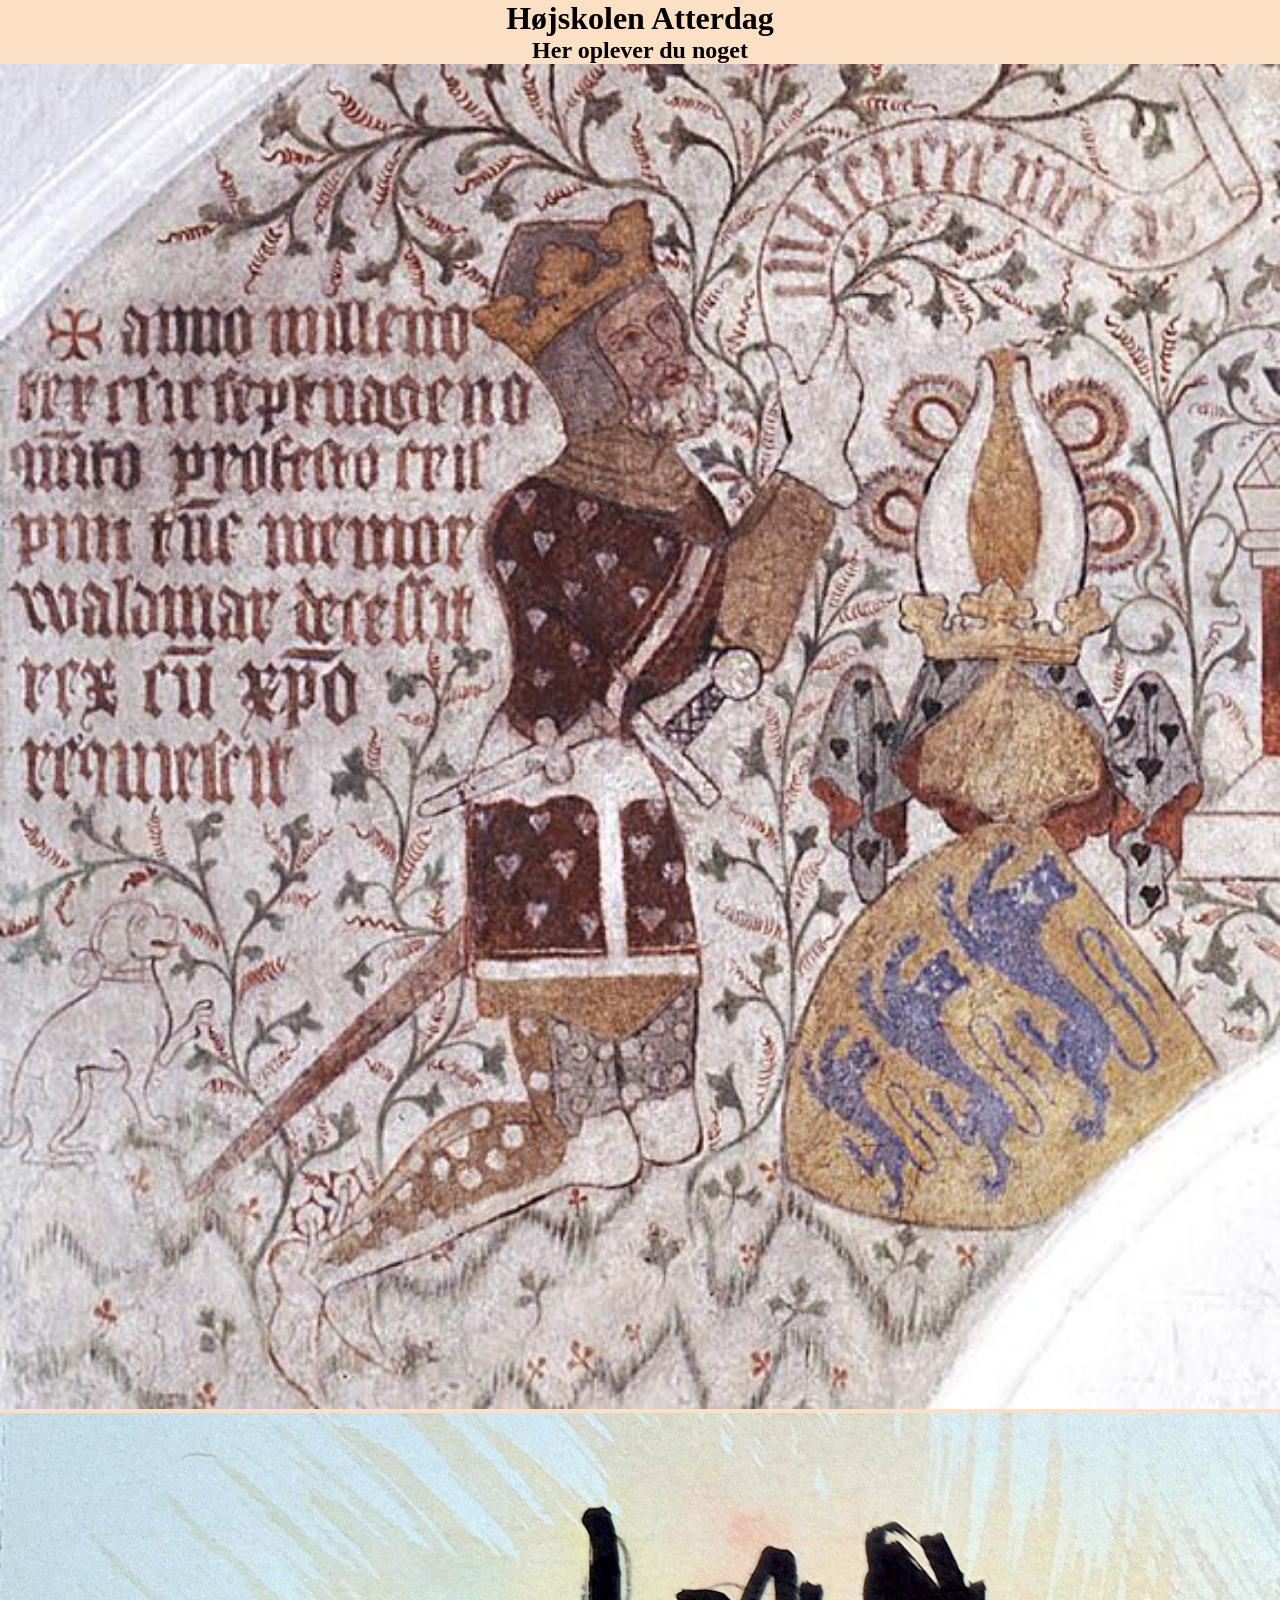
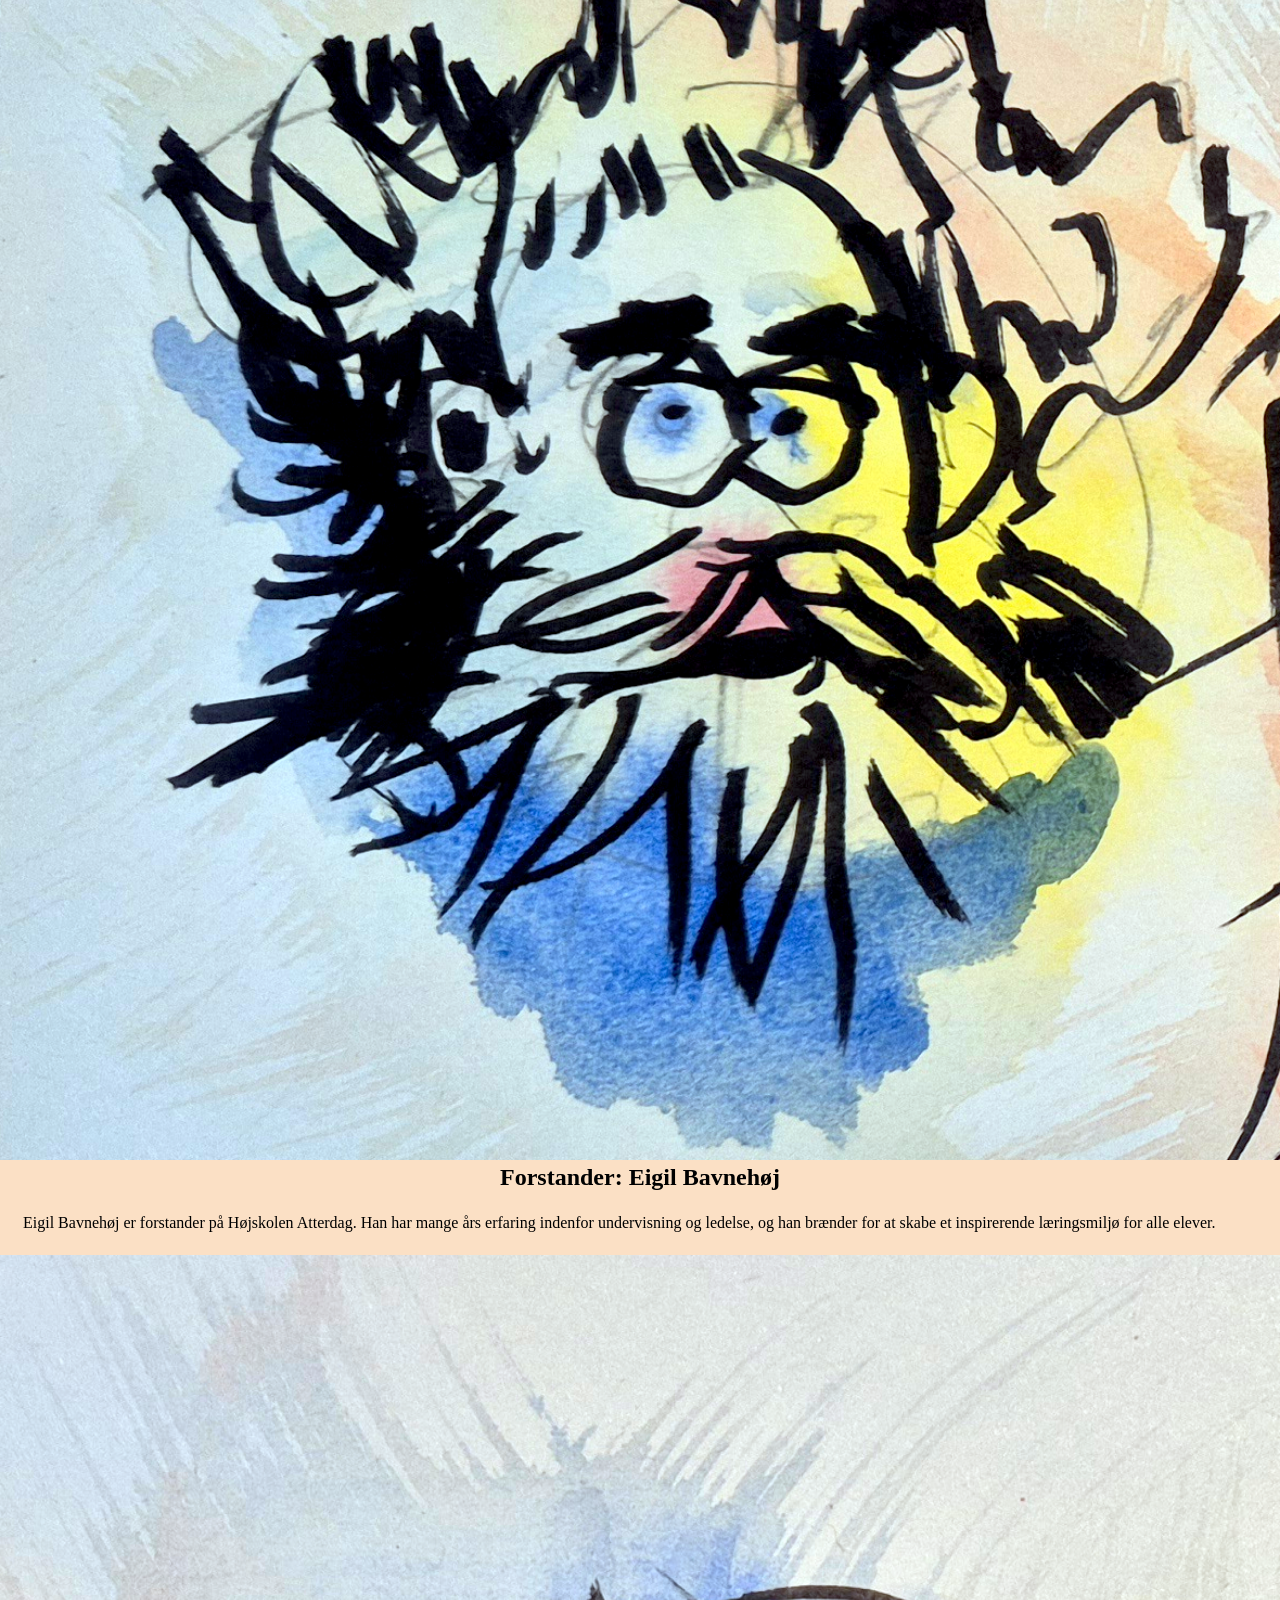
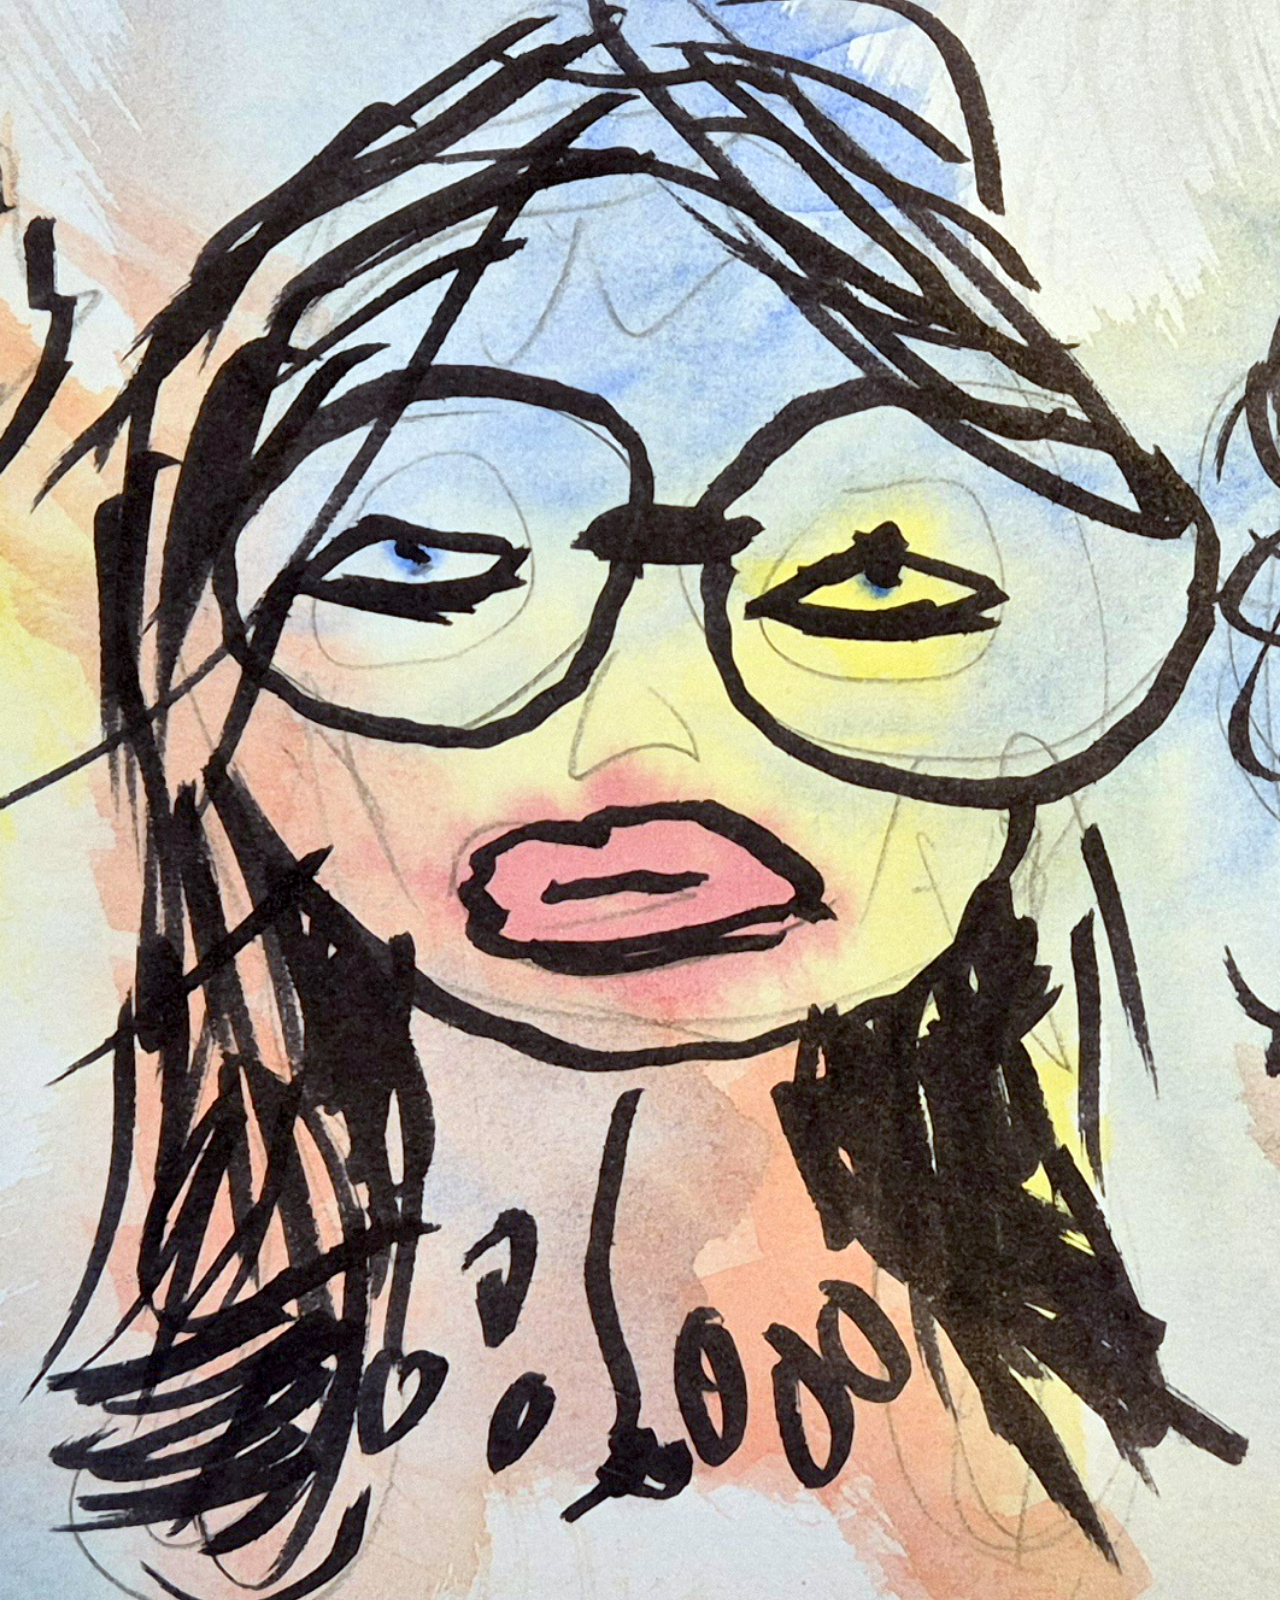
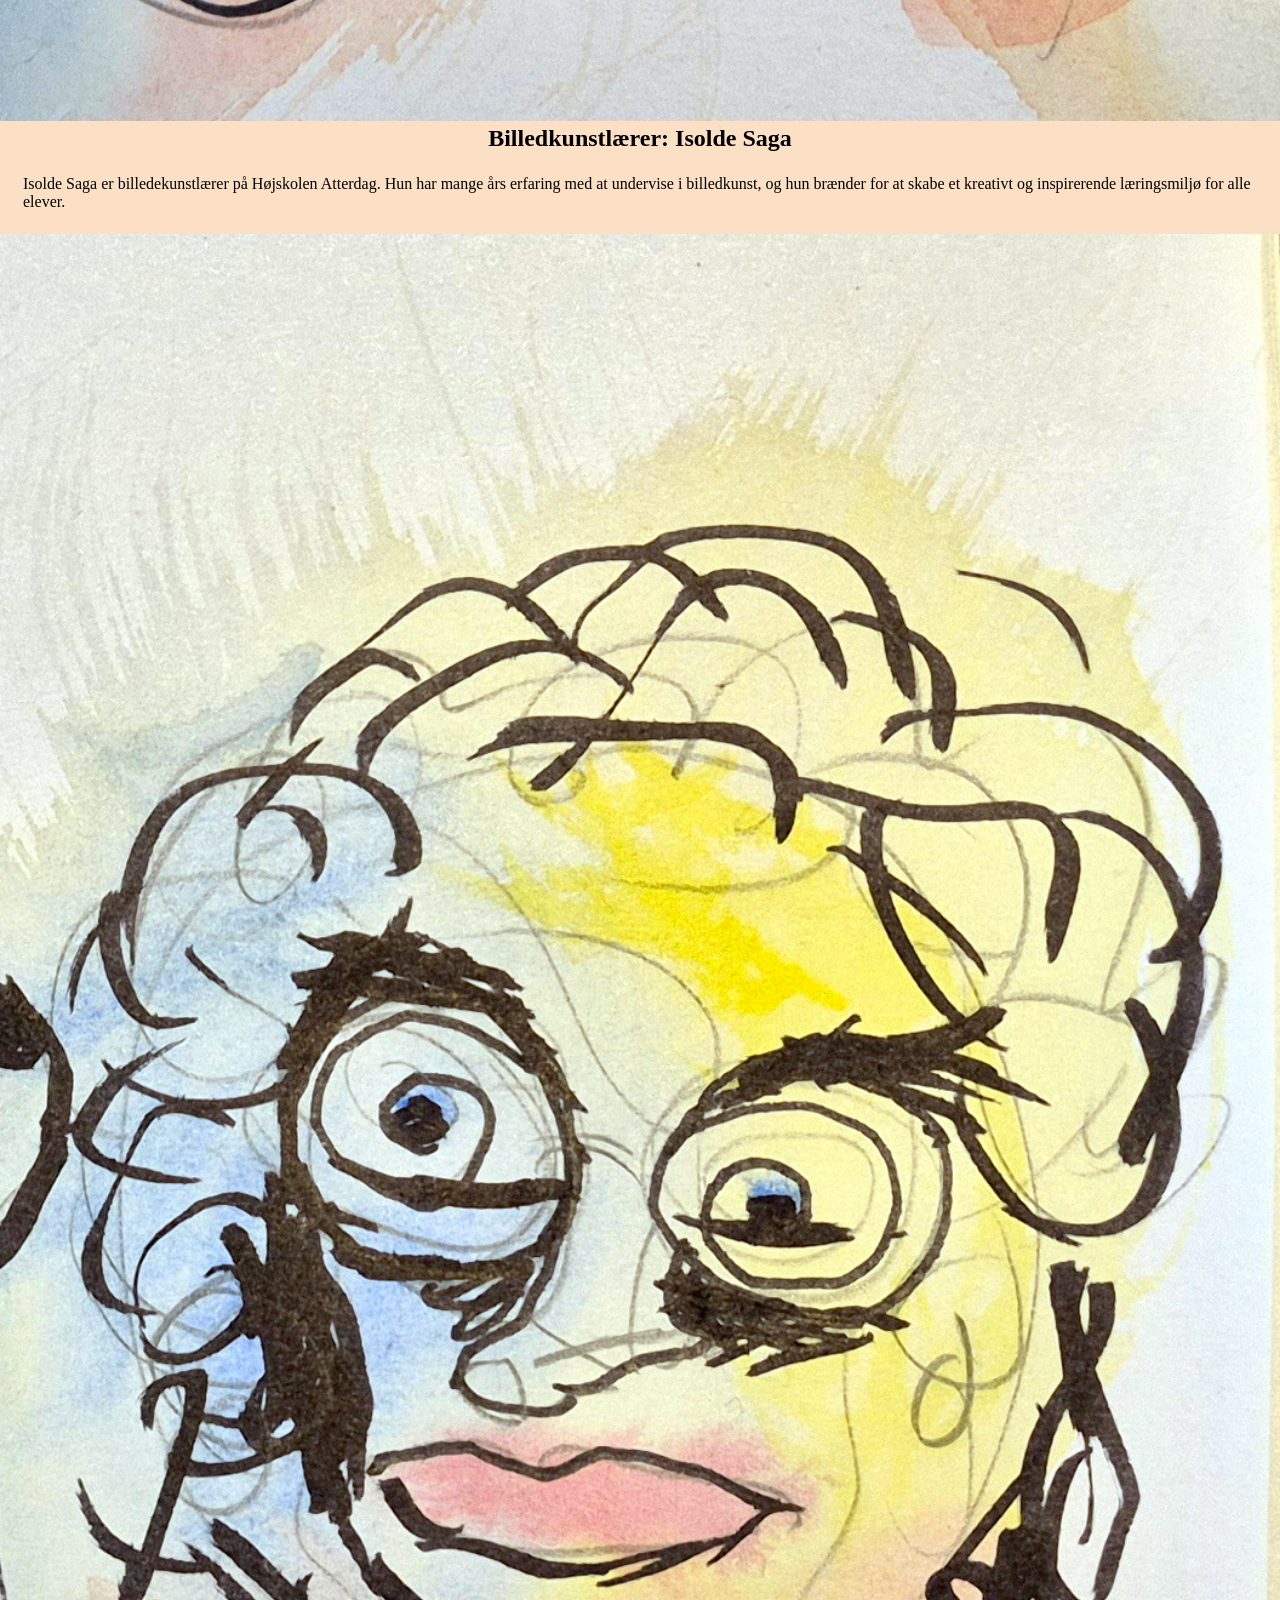
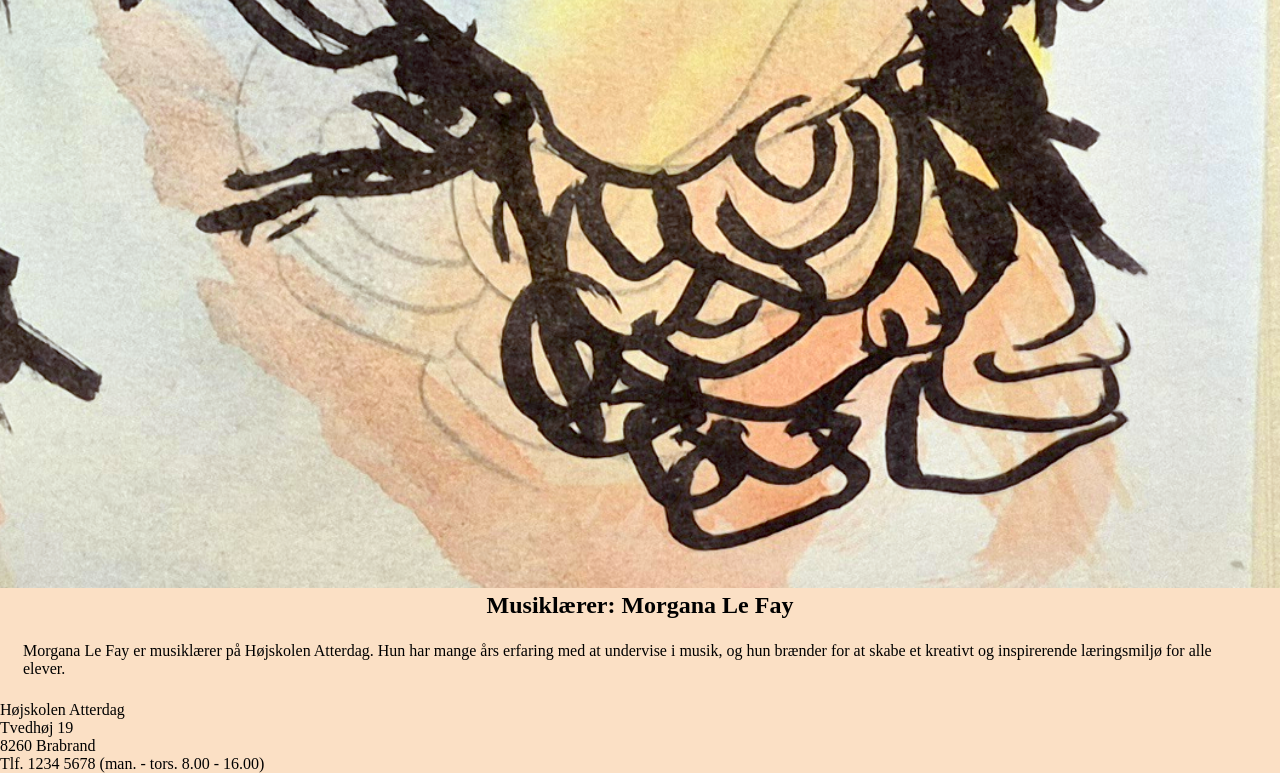
==== mdu-E26E-main/Hoejskole/index.html @ d9447cf7 "Initial commit" ====
<!DOCTYPE html>
<html lang="da">
<head>
  <meta charset="UTF-8">
  <meta name="viewport" content="width=device-width, initial-scale=1.0">
  <meta http-equiv="X-UA-Compatible" content="ie=edge">
  <title>Højskolen Atterdag</title>

  <!-- link til stylesheet -->
  <link rel="stylesheet" href="css/css.css">
</head>
<body>
  <!-- sidens indhold kommer her-->

<!-- Vi begynder med headeren -->
 <Header>
   <h1>Højskolen Atterdag</h1>
   <h2>Her oplever du noget</h2>
   <!--Sådan sætter man et billede ind-->
   <img src="images/Waldemar_IV_Otherday_of_Denmark_c_1375 (1).jpg" alt="Billede af Valdemar Atterdag">
 </Header>



  <main>
    <!--Her kommer det vigtigste indhold -->

    <!-- Forstander EB -->
    <article>
      <img src="images/forstander-EigilBavnehoej.png" alt="Forstander Eigil Bavnehøj" width="200" height="250">
      <h2>Forstander: Eigil Bavnehøj</h2>
      <p>
        Eigil Bavnehøj er forstander på Højskolen Atterdag. Han har mange års erfaring indenfor undervisning og ledelse, og han brænder for at skabe et inspirerende læringsmiljø for alle elever.
      </p>
    </article>

    <!-- Isolde -->
    <article>
      <img src="images/isoldeSaga.png" alt="Billedkunstlærer Isolde Saga" width="200" height="250">
      <h2>Billedkunstlærer: Isolde Saga</h2>
      <p>
        Isolde Saga er billedekunstlærer på Højskolen Atterdag. Hun har mange års erfaring med at undervise i billedkunst, og hun brænder for at skabe et kreativt og inspirerende læringsmiljø for alle elever.
      </p>
    </article>

    <!-- Morgana -->
    <article>
      <img src="images/MorganaLeFay.png" alt="Musiklærer Morgana Le Fay" width="200" height="250">
      <h2>Musiklærer: Morgana Le Fay</h2>
      <p>
        Morgana Le Fay er musiklærer på Højskolen Atterdag. Hun har mange års erfaring med at undervise i musik, og hun brænder for at skabe et kreativt og inspirerende læringsmiljø for alle elever.
      </p>
    </article>
  </main>

  <!--Her kommer footeren-->
  <fotter>
    <!--Semantiske tags hedder noget som både mennesker og maskiner forstår-->
    <!--Her ligger du parktiske informationer-->

    <!--Kontaktoplysninger-->
    <article id="kontaktoplysninger">
      Højskolen Atterdag <br>
      Tvedhøj 19 <br>
      8260 Brabrand <br>
      Tlf. 1234 5678 (man. - tors. 8.00 - 16.00)
    </article>
  </fotter>

  <!-- sådan tilføjer du et JavaScript -->
  <script src="js/js.js"></script>
</body>
</html>
---- mdu-E26E-main/Hoejskole/css/css.css ----
/**
 * file: css/css.css
 * purpose: styling
 **/

/* Remove whitespace on top of certain browsers */
* {
  margin: 0;
  padding: 0;
  box-sizing: border-box;
}

/* Shift + Option: 8/9 = {} */

body {
  Background-color: #fbe0c5;
}



img{
  width: 100%;
  height: auto;
}

h1, h2 {
  Text-align: center;
}

p{
  padding: 23px;
}



/* Use your variables on elements along these lines */
/*
:root {
  --contrast: lime;
  --backgr: #000;
}

--- You can use the variables like this ---

 main {
   color: var(--contrast);
   background-color: var(--backgr);
 }
*/
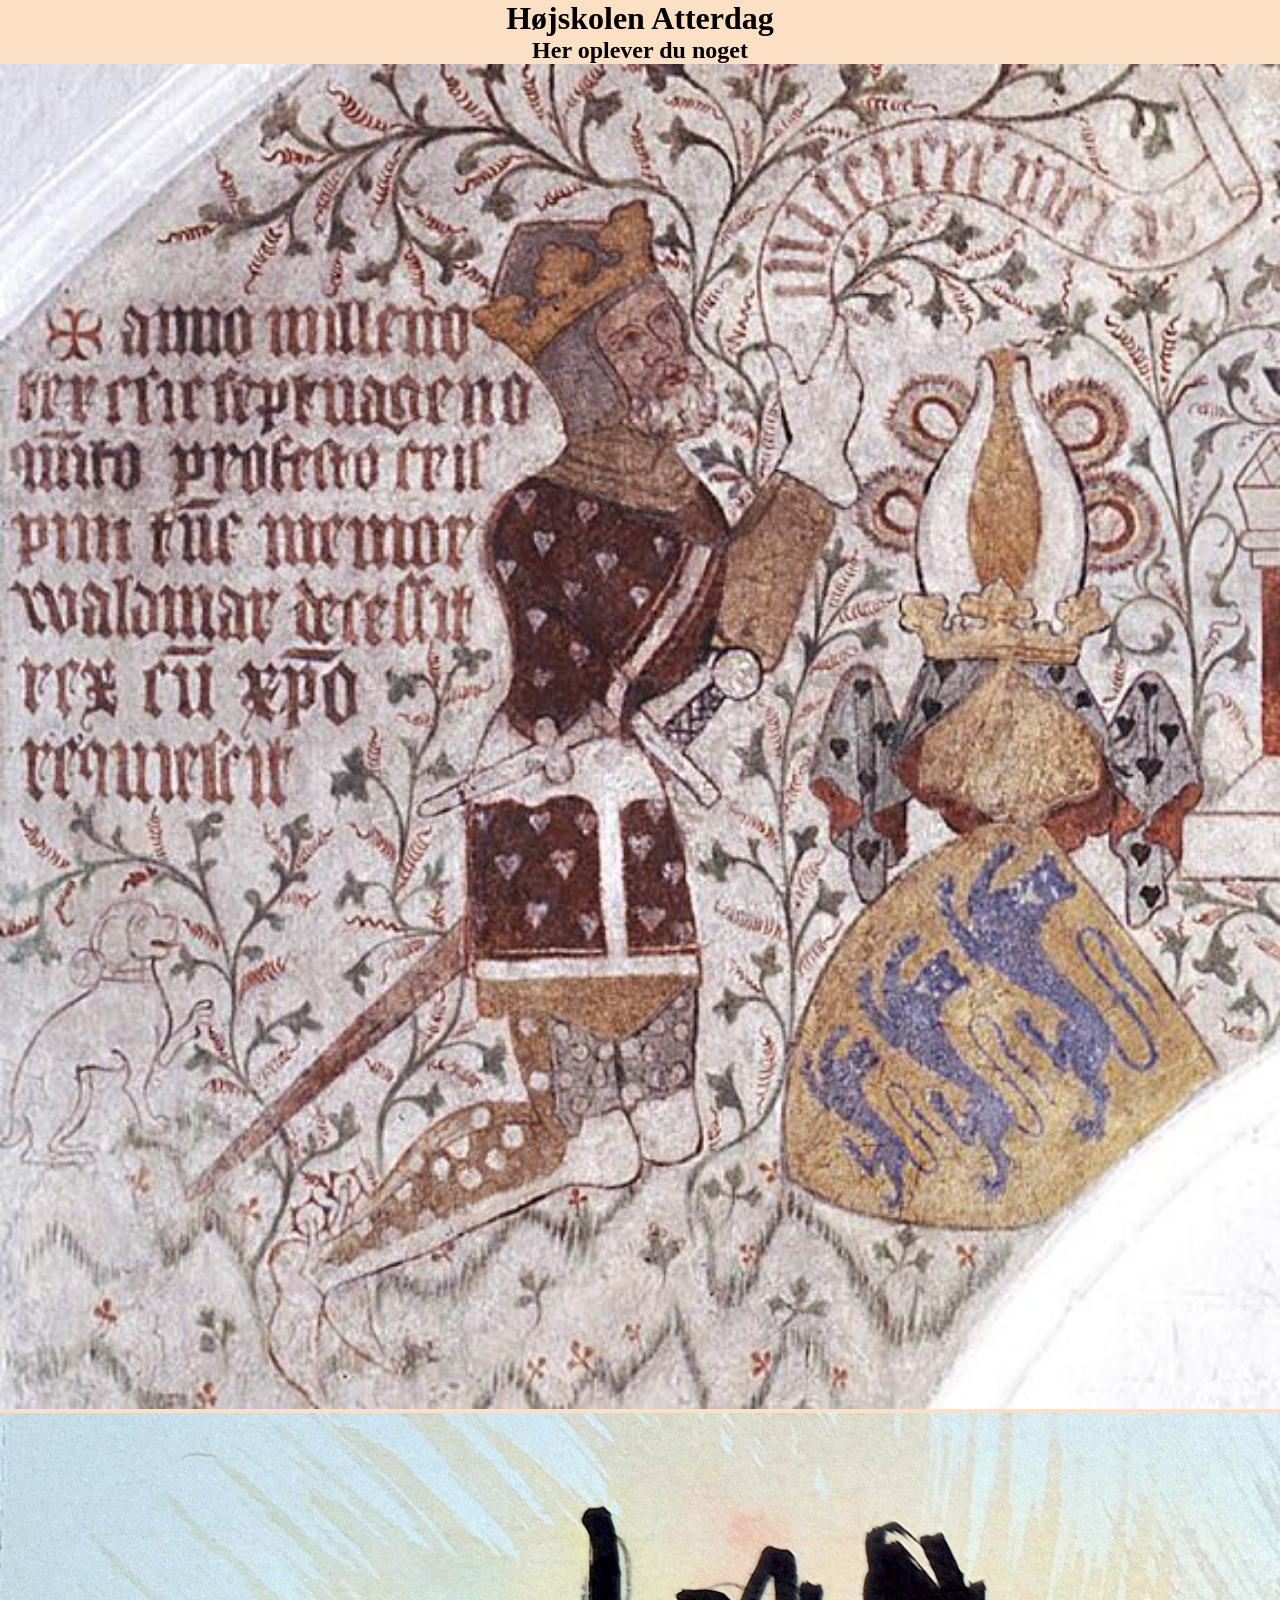
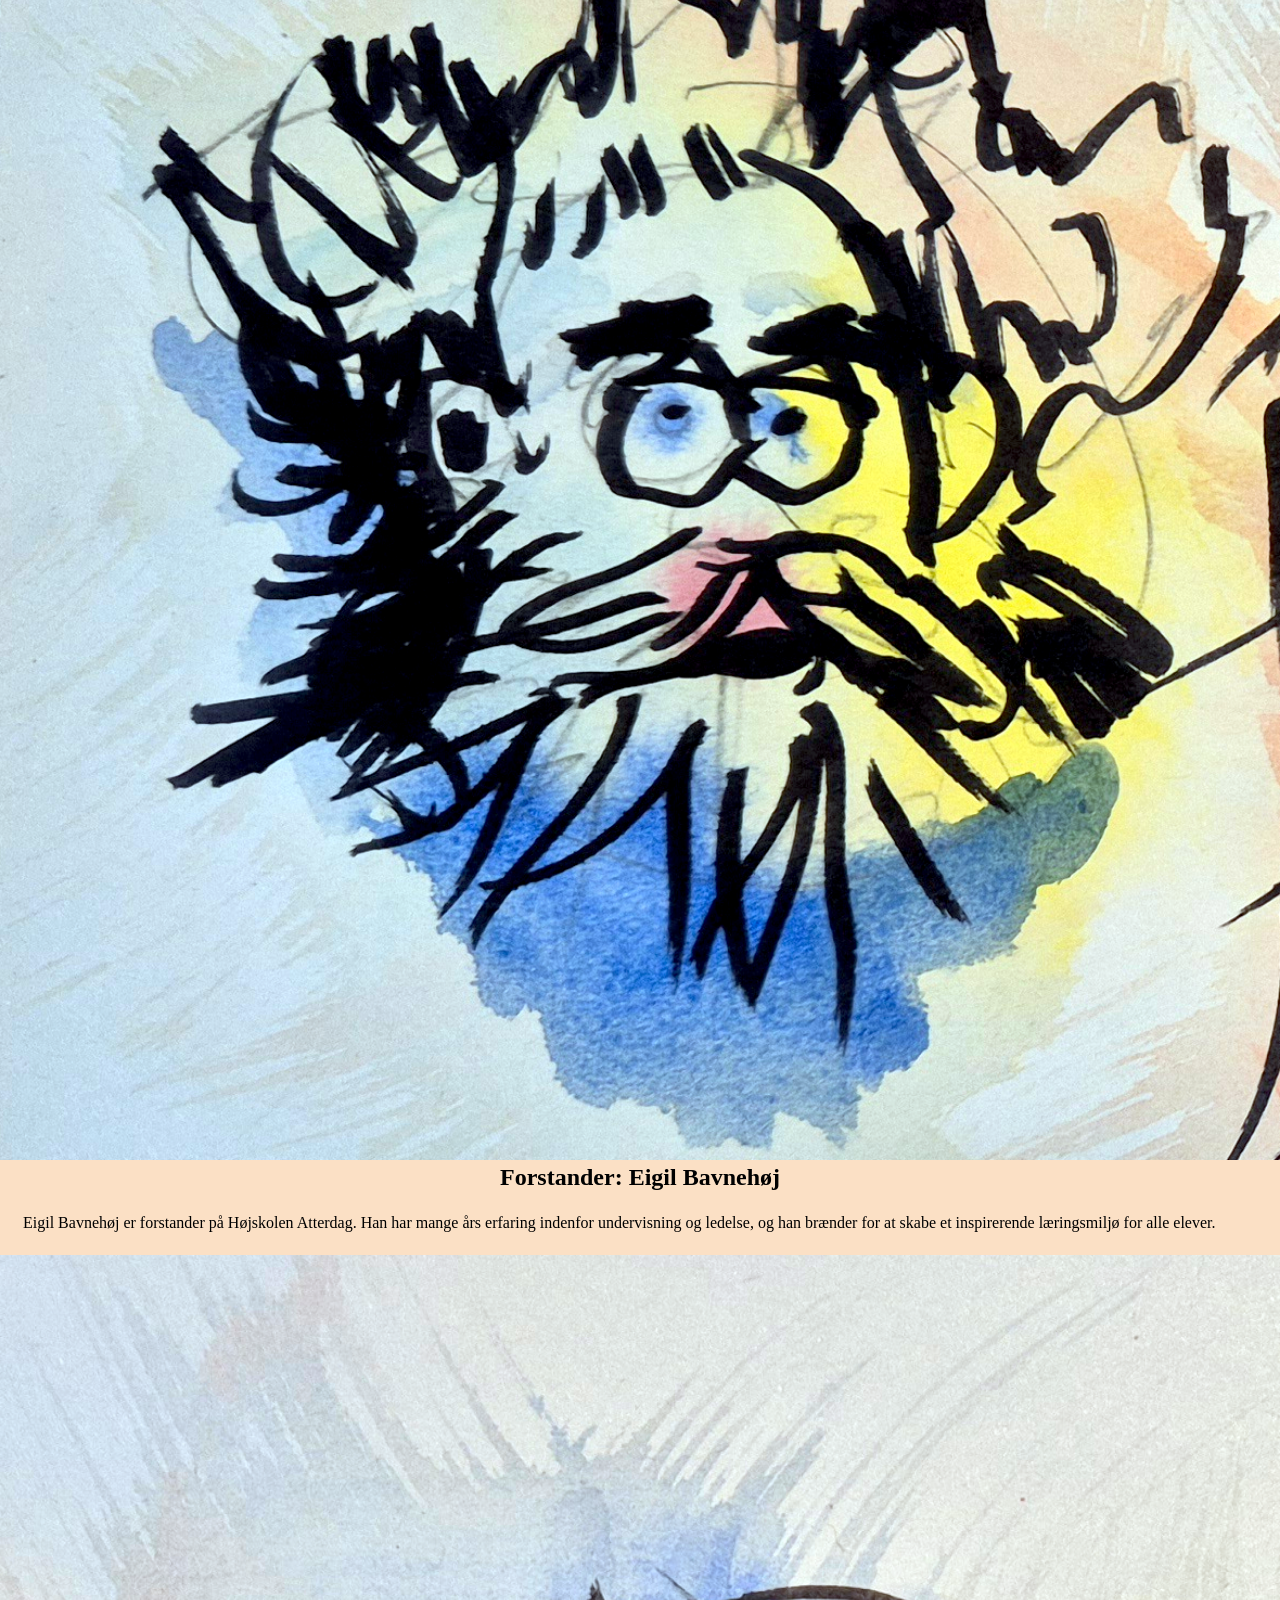
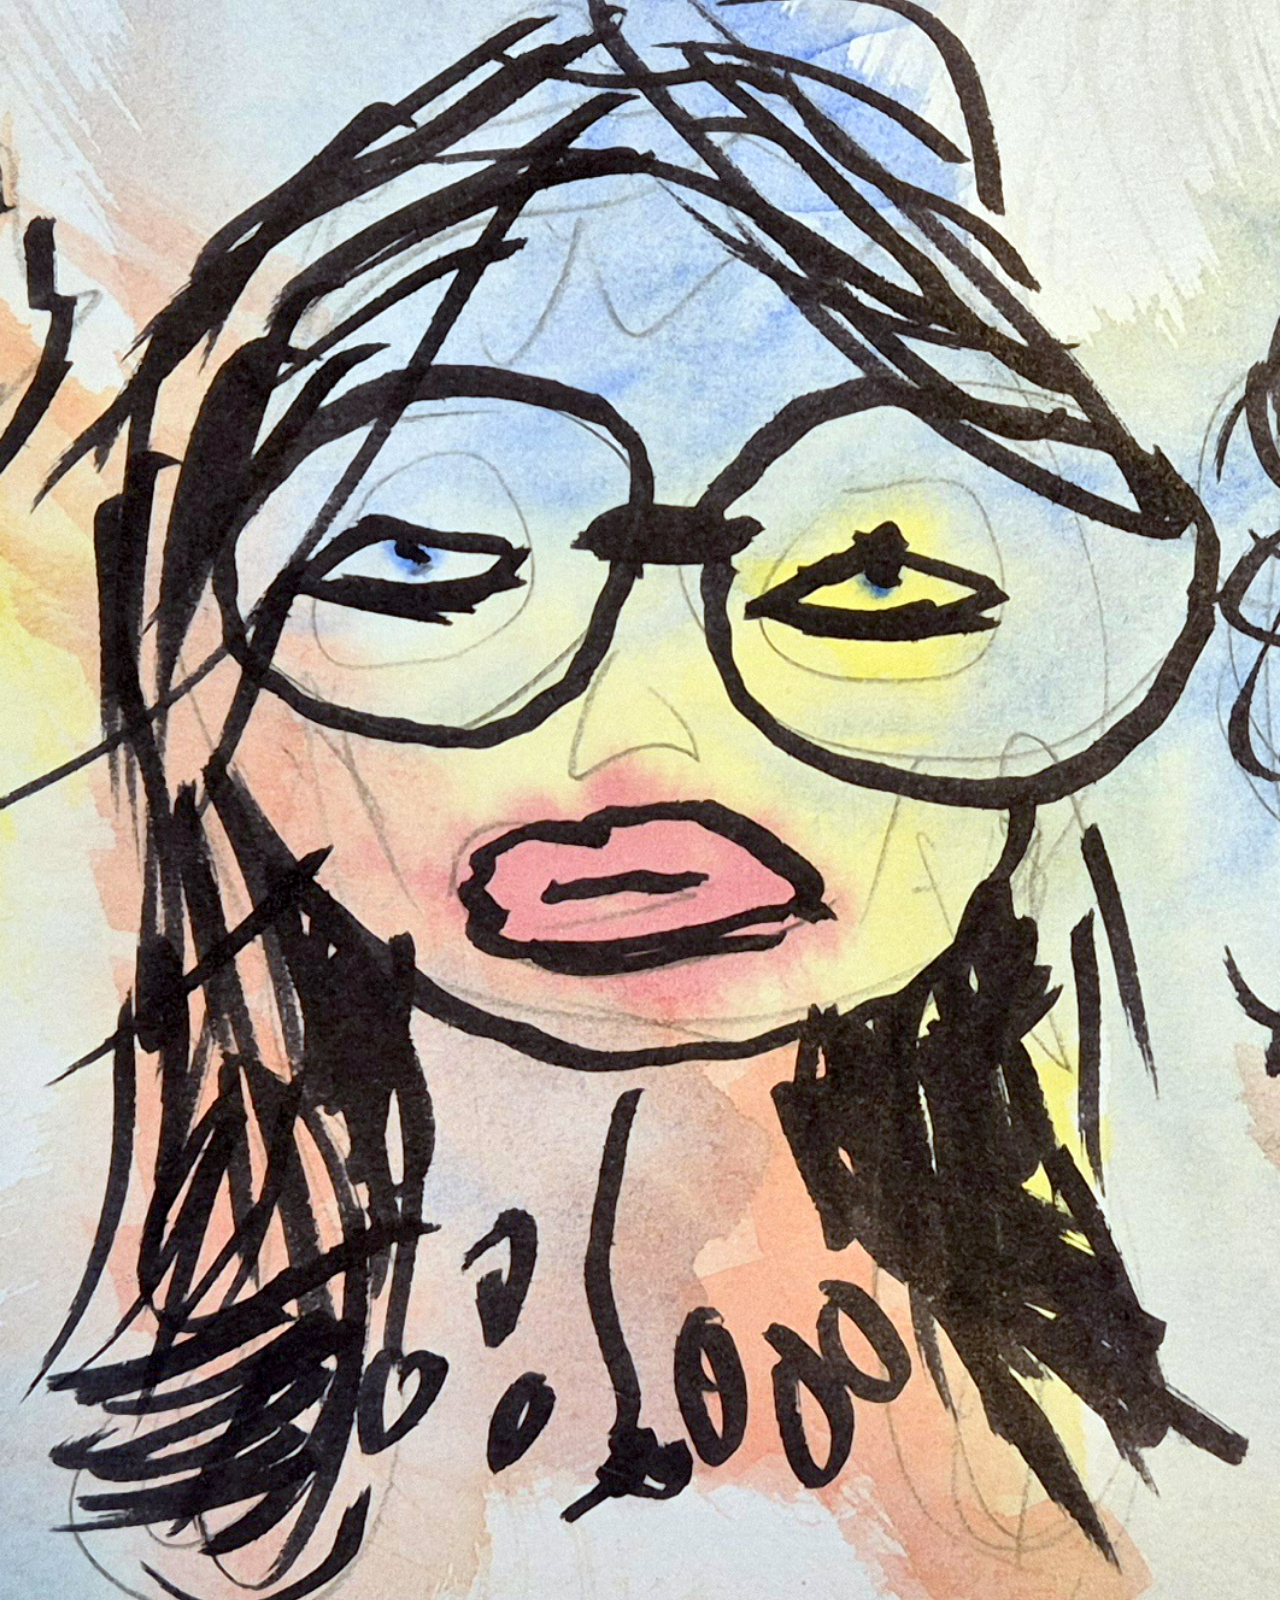
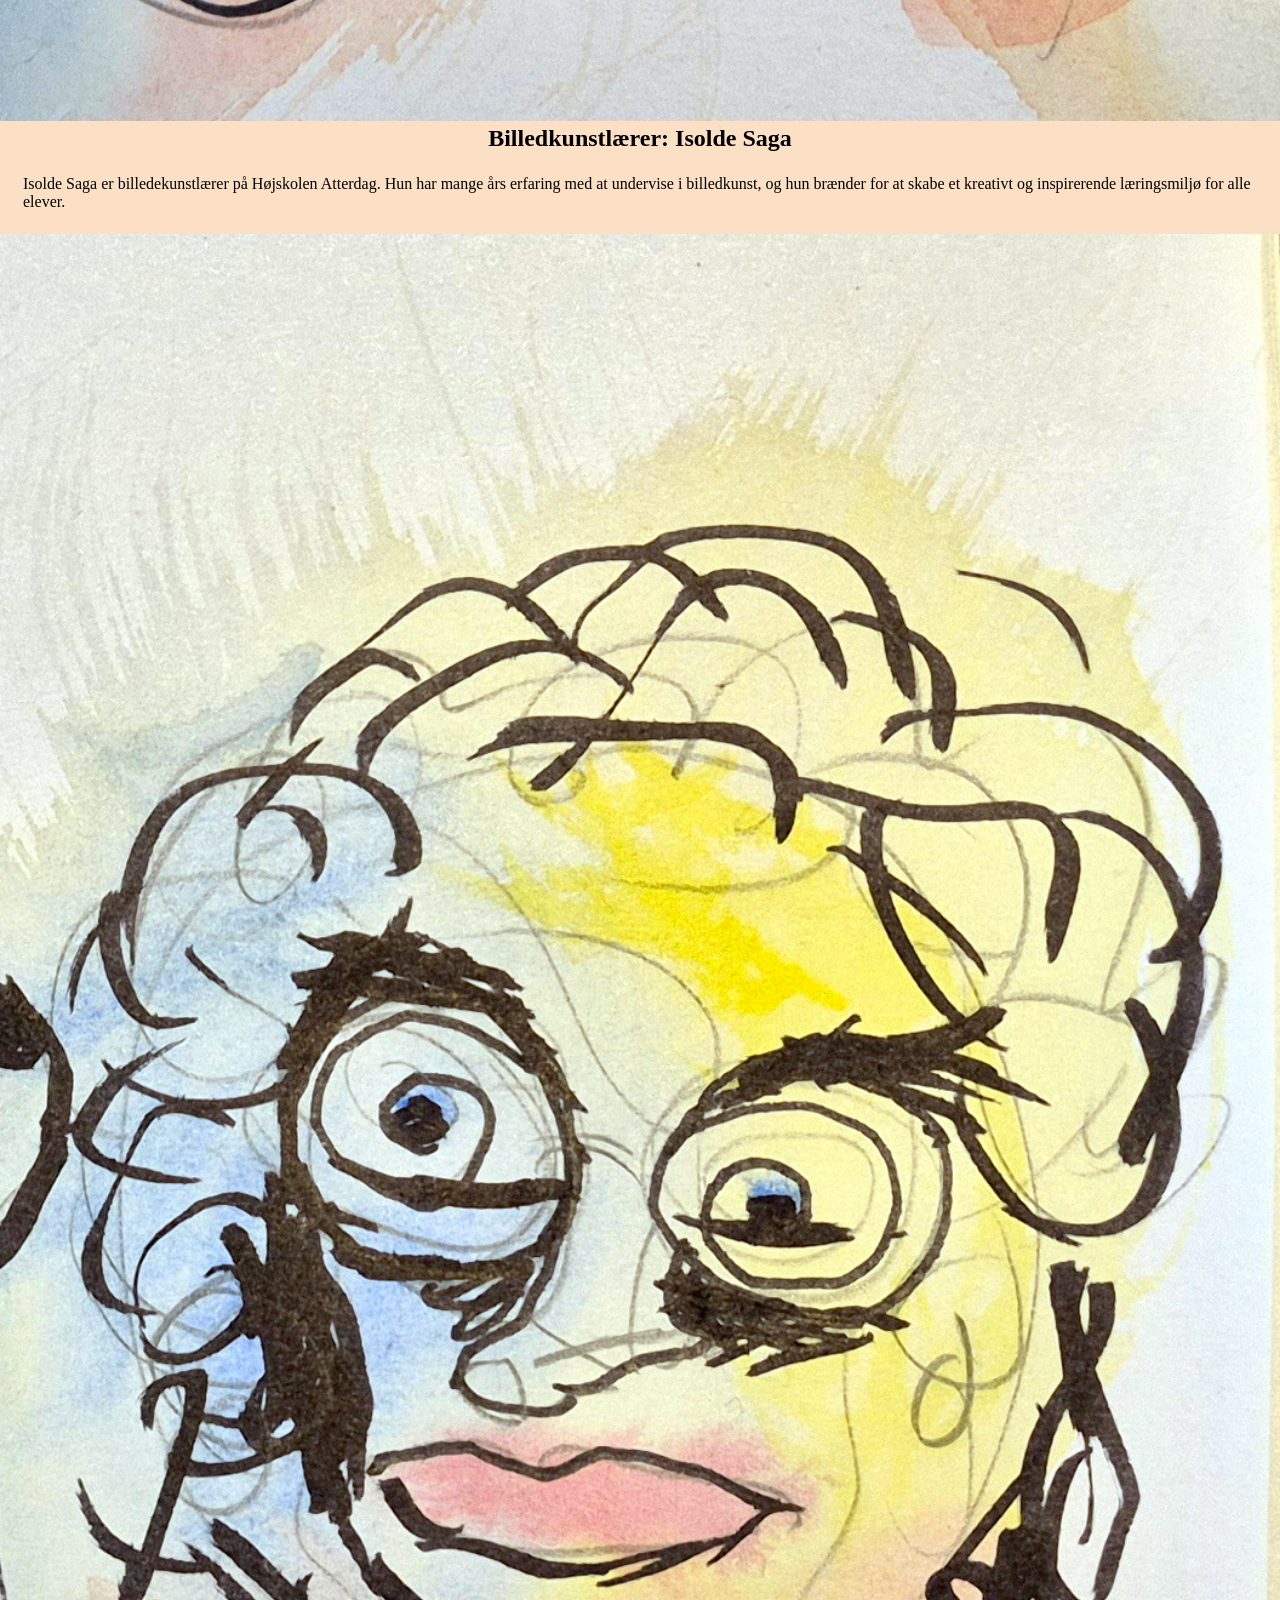
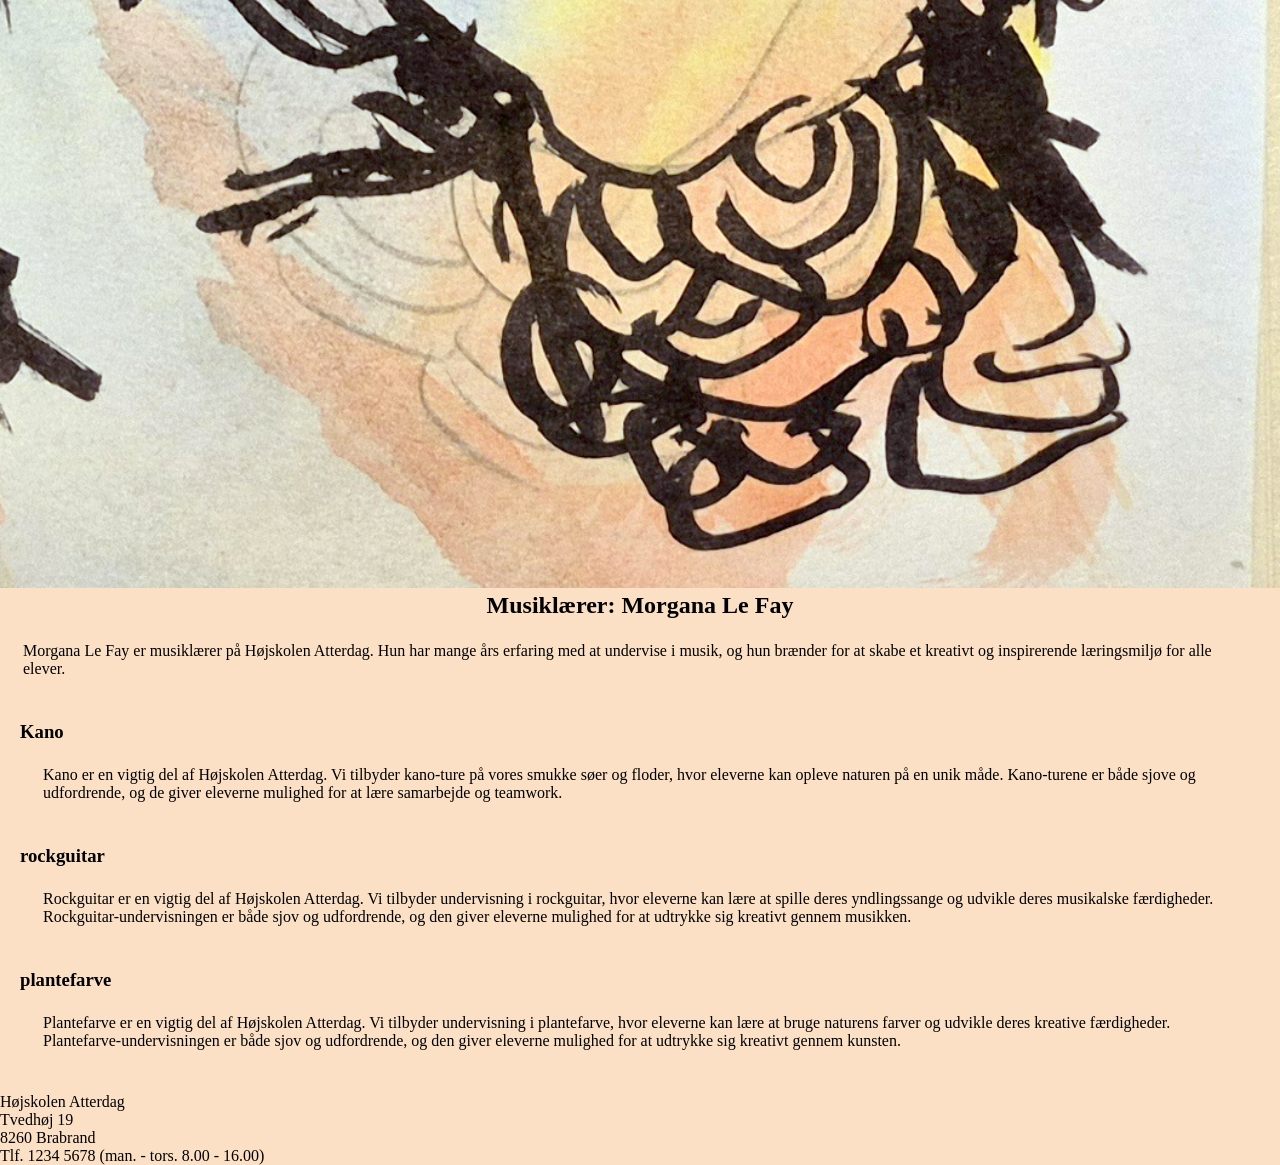
==== commit 01f0dd09: "gjygj" ====
--- a/mdu-E26E-main/Hoejskole/index.html
+++ b/mdu-E26E-main/Hoejskole/index.html
@@ -22,7 +22,7 @@
 
 
 
-  <main>
+  <div>
     <!--Her kommer det vigtigste indhold -->
 
     <!-- Forstander EB -->
@@ -51,6 +51,28 @@
         Morgana Le Fay er musiklærer på Højskolen Atterdag. Hun har mange års erfaring med at undervise i musik, og hun brænder for at skabe et kreativt og inspirerende læringsmiljø for alle elever.
       </p>
     </article>
+<div class="flexbox">
+<article>
+  <h3>Kano</h3>
+  <p>
+    Kano er en vigtig del af Højskolen Atterdag. Vi tilbyder kano-ture på vores smukke søer og floder, hvor eleverne kan opleve naturen på en unik måde. Kano-turene er både sjove og udfordrende, og de giver eleverne mulighed for at lære samarbejde og teamwork.
+  </p>
+</article>
+
+<article>
+  <h3>rockguitar</h3>
+  <p>
+    Rockguitar er en vigtig del af Højskolen Atterdag. Vi tilbyder undervisning i rockguitar, hvor eleverne kan lære at spille deres yndlingssange og udvikle deres musikalske færdigheder. Rockguitar-undervisningen er både sjov og udfordrende, og den giver eleverne mulighed for at udtrykke sig kreativt gennem musikken.
+  </p>
+</article>
+
+<article>
+  <h3>plantefarve</h3>
+  <p>
+    Plantefarve er en vigtig del af Højskolen Atterdag. Vi tilbyder undervisning i plantefarve, hvor eleverne kan lære at bruge naturens farver og udvikle deres kreative færdigheder. Plantefarve-undervisningen er både sjov og udfordrende, og den giver eleverne mulighed for at udtrykke sig kreativt gennem kunsten.
+  </p>
+</article>
+</div>
   </main>
 
   <!--Her kommer footeren-->
--- a/mdu-E26E-main/Hoejskole/css/css.css
+++ b/mdu-E26E-main/Hoejskole/css/css.css
@@ -8,6 +8,11 @@
   margin: 0;
   padding: 0;
   box-sizing: border-box;
+}
+
+:root {
+  --tekst: #7a1616;
+  --background: #fbe0c5;
 }
 
 /* Shift + Option: 8/9 = {} */
@@ -31,7 +36,13 @@
   padding: 23px;
 }
 
-
+.flexbox {
+  display: flex;
+  flex-wrap: wrap;
+  justify-content: center;
+  gap: 20px;
+  padding: 20px;
+}
 
 /* Use your variables on elements along these lines */
 /*
@@ -46,4 +57,4 @@
    color: var(--contrast);
    background-color: var(--backgr);
  }
-*/
+*/
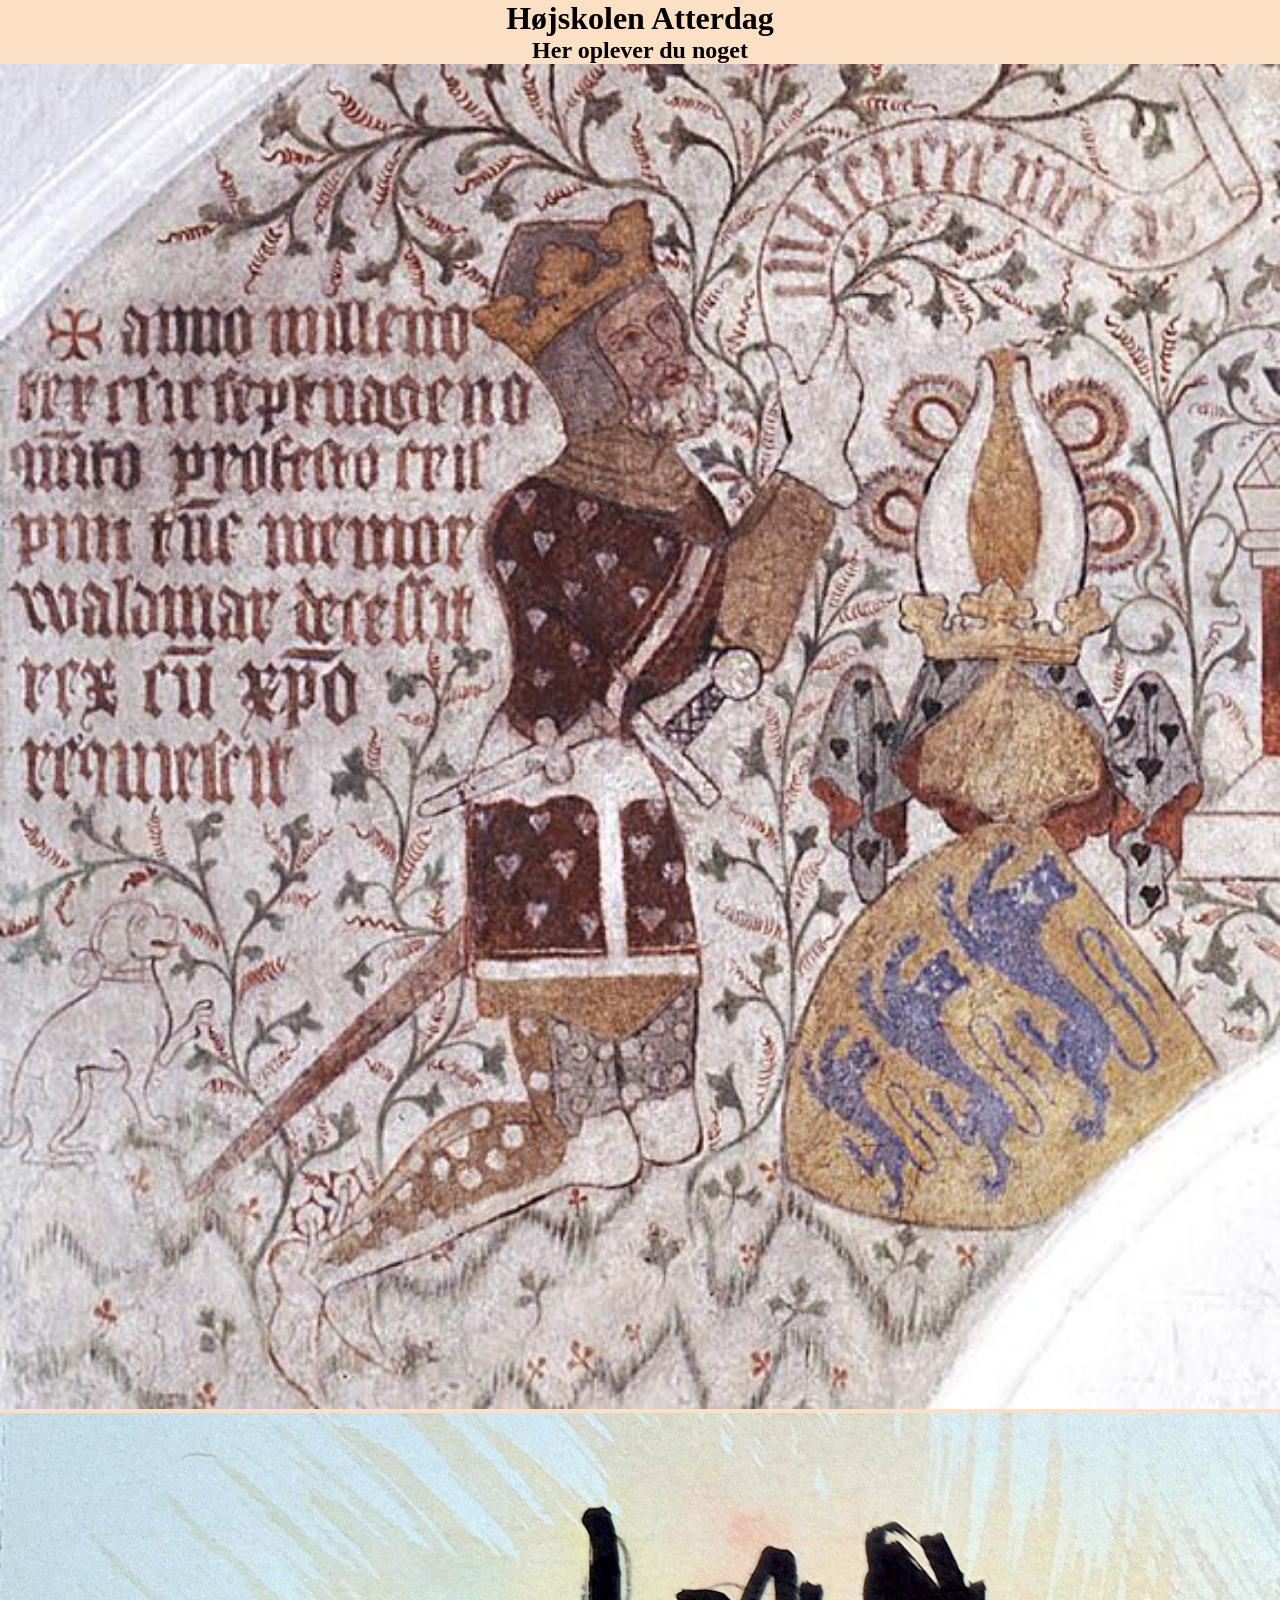
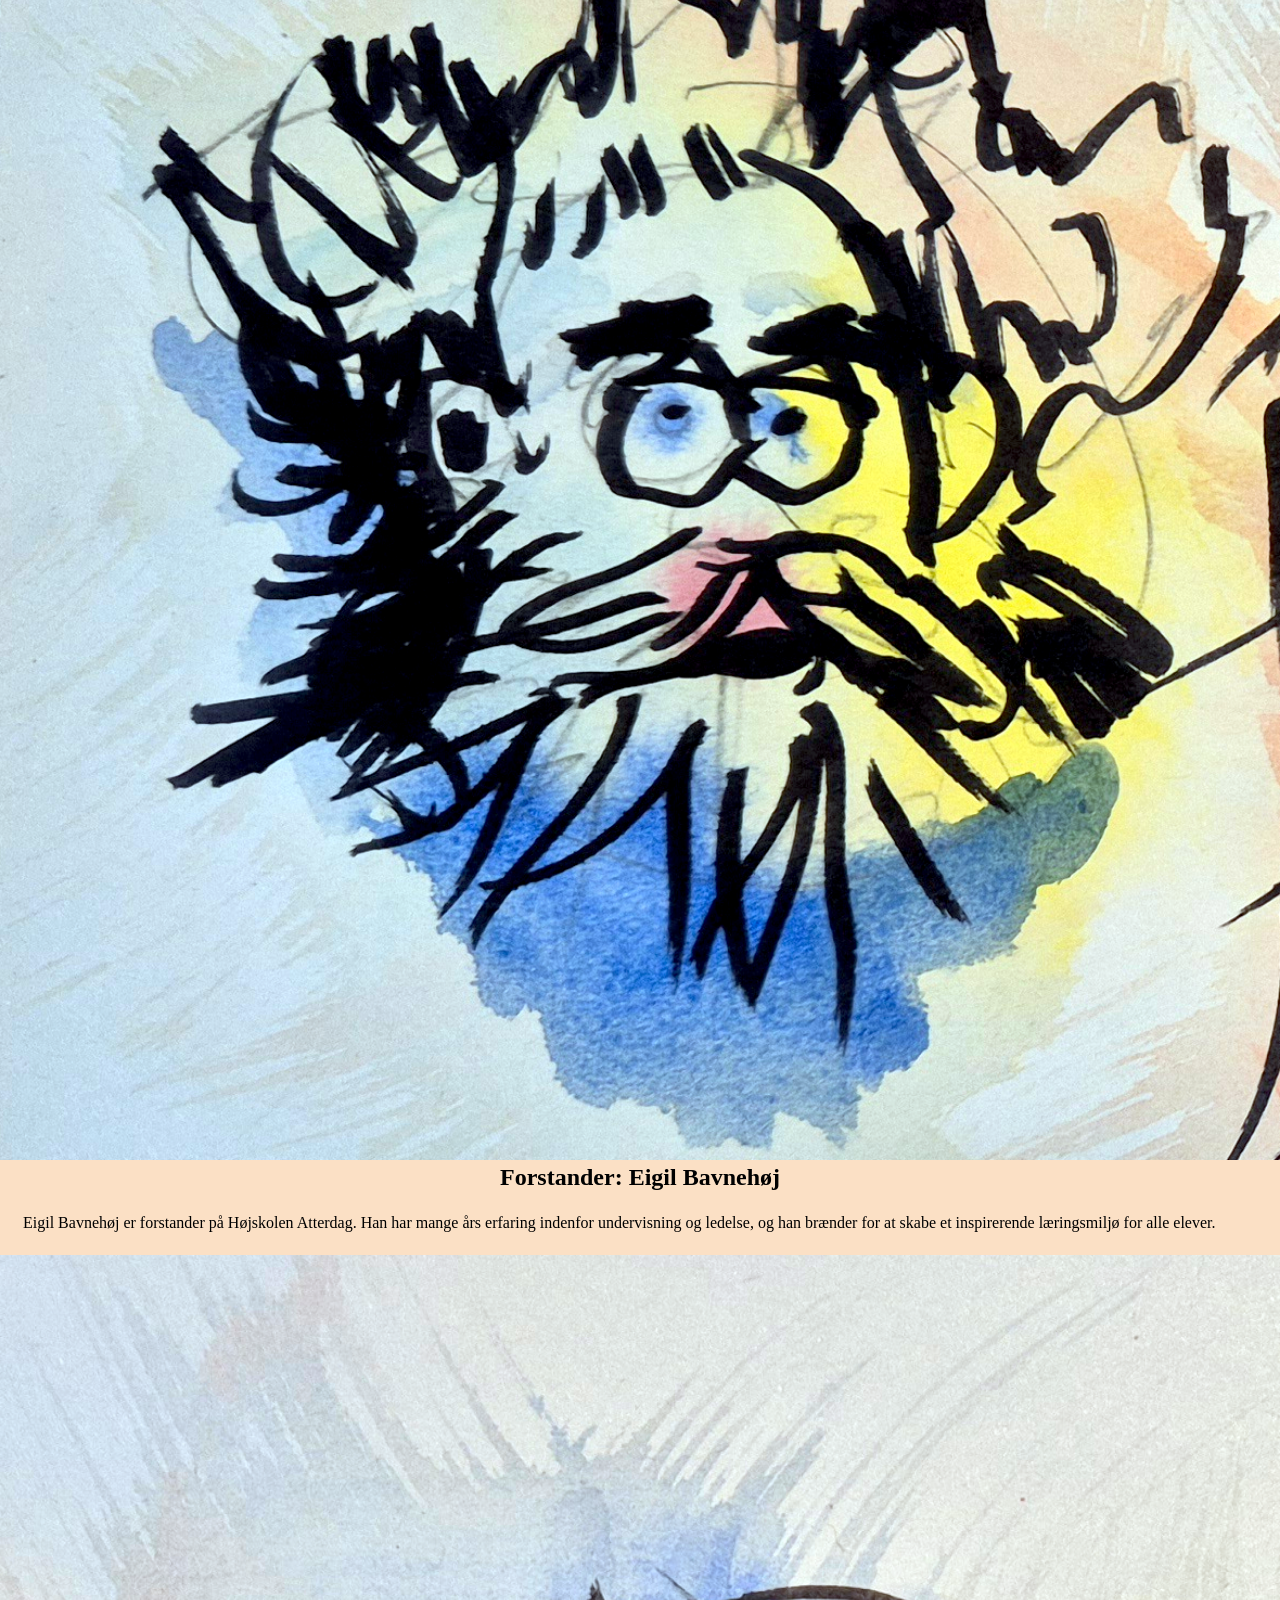
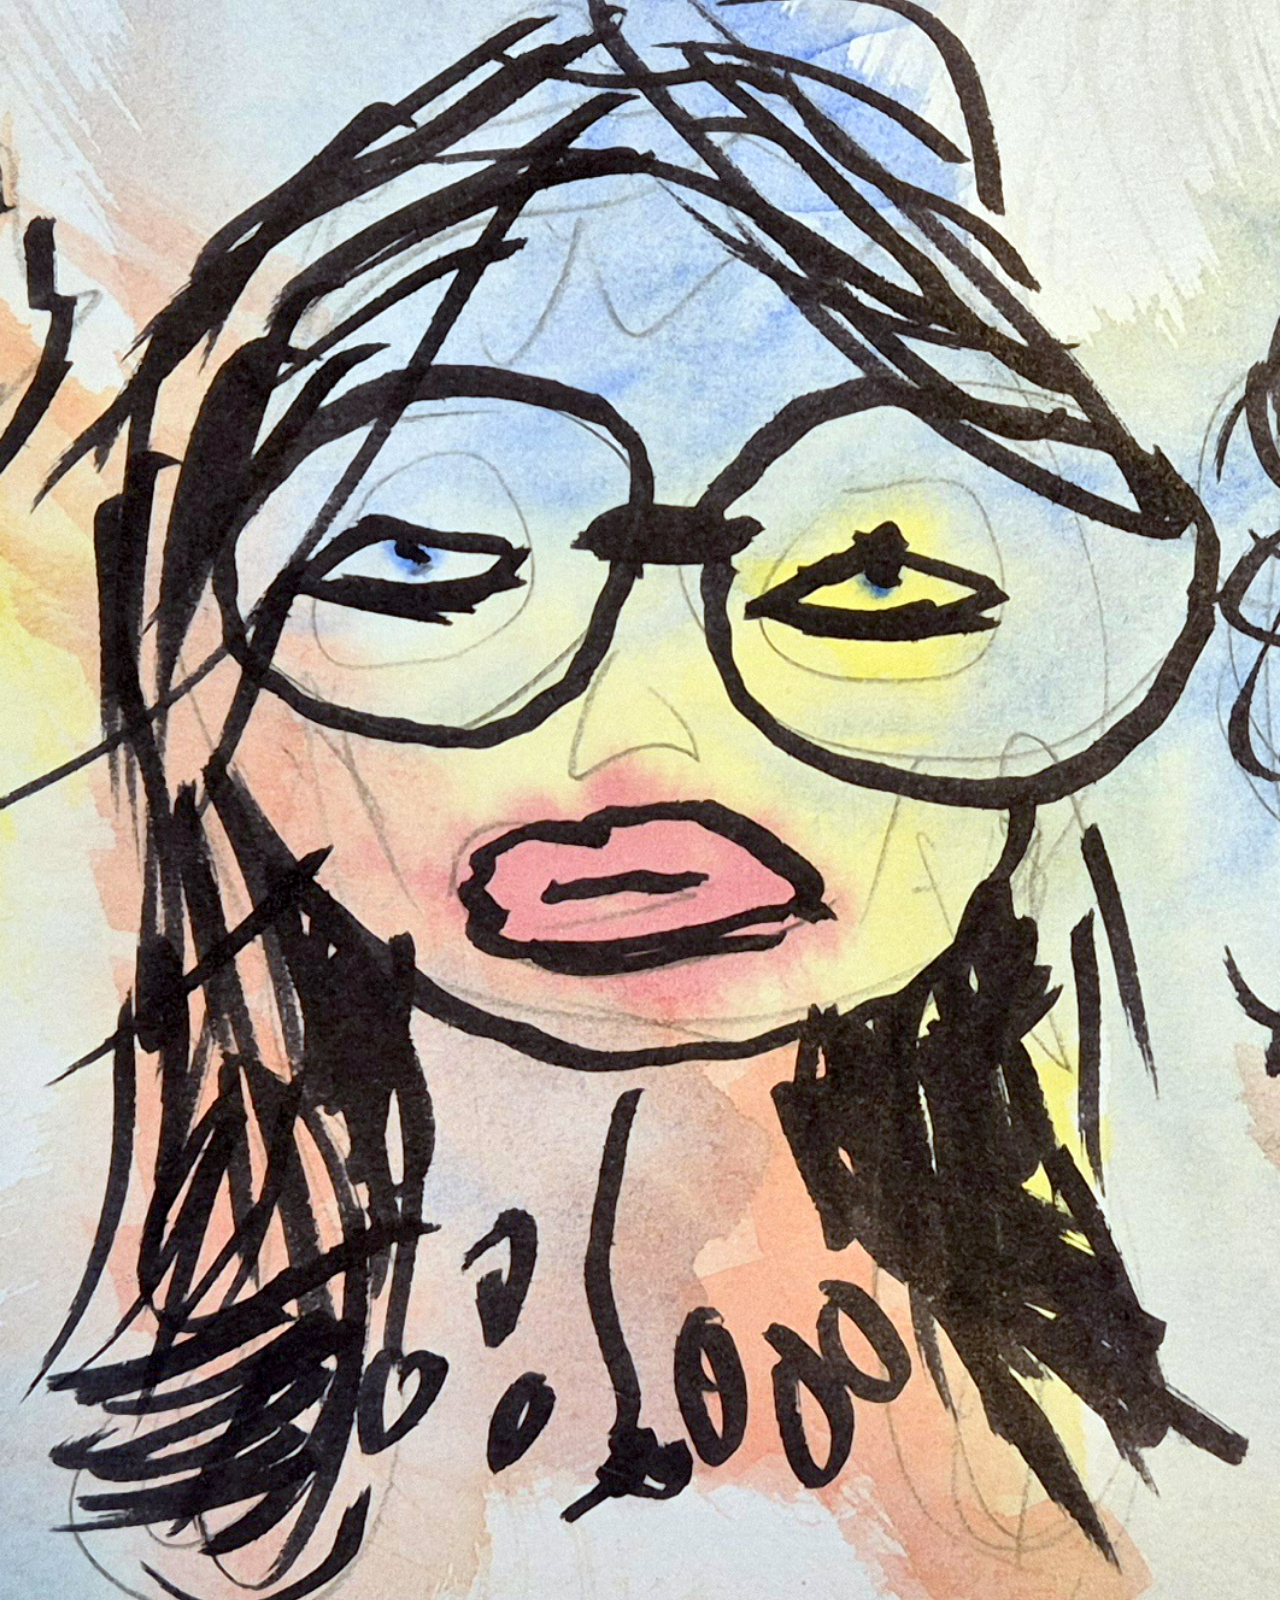
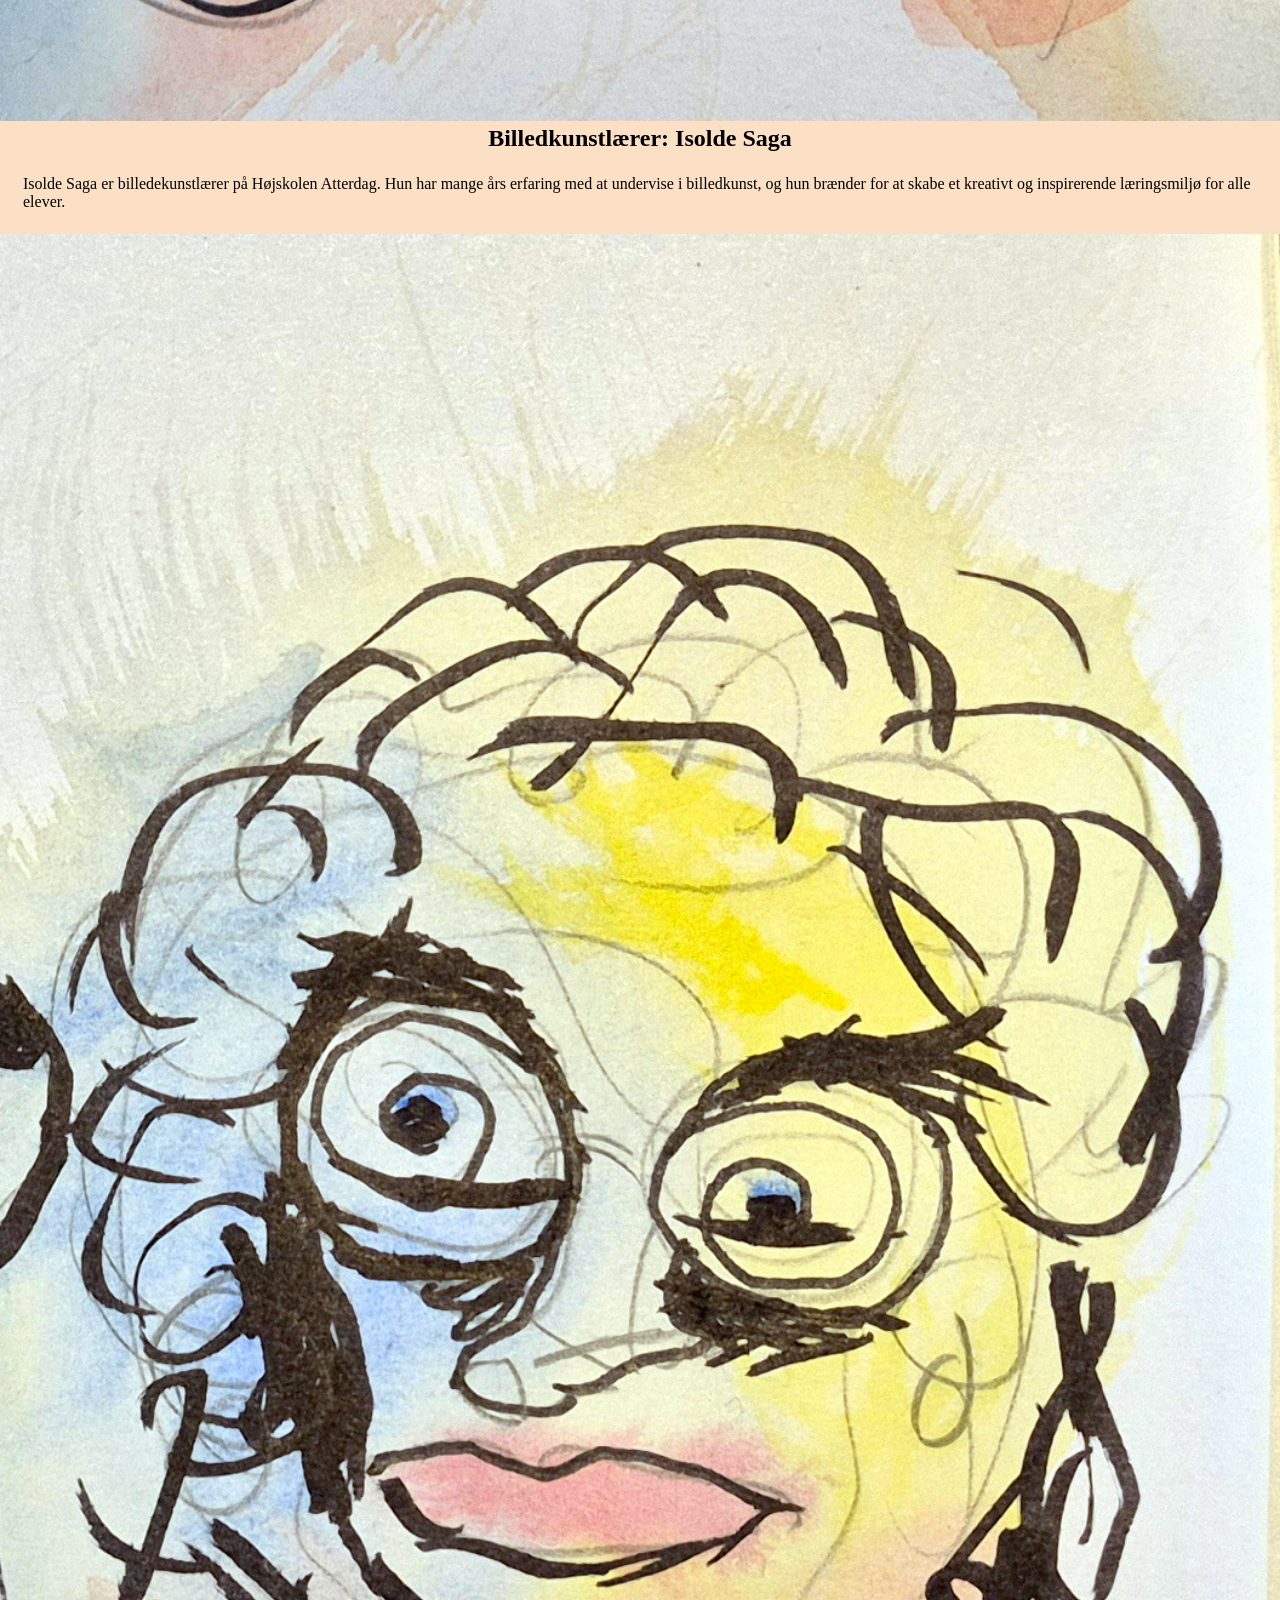
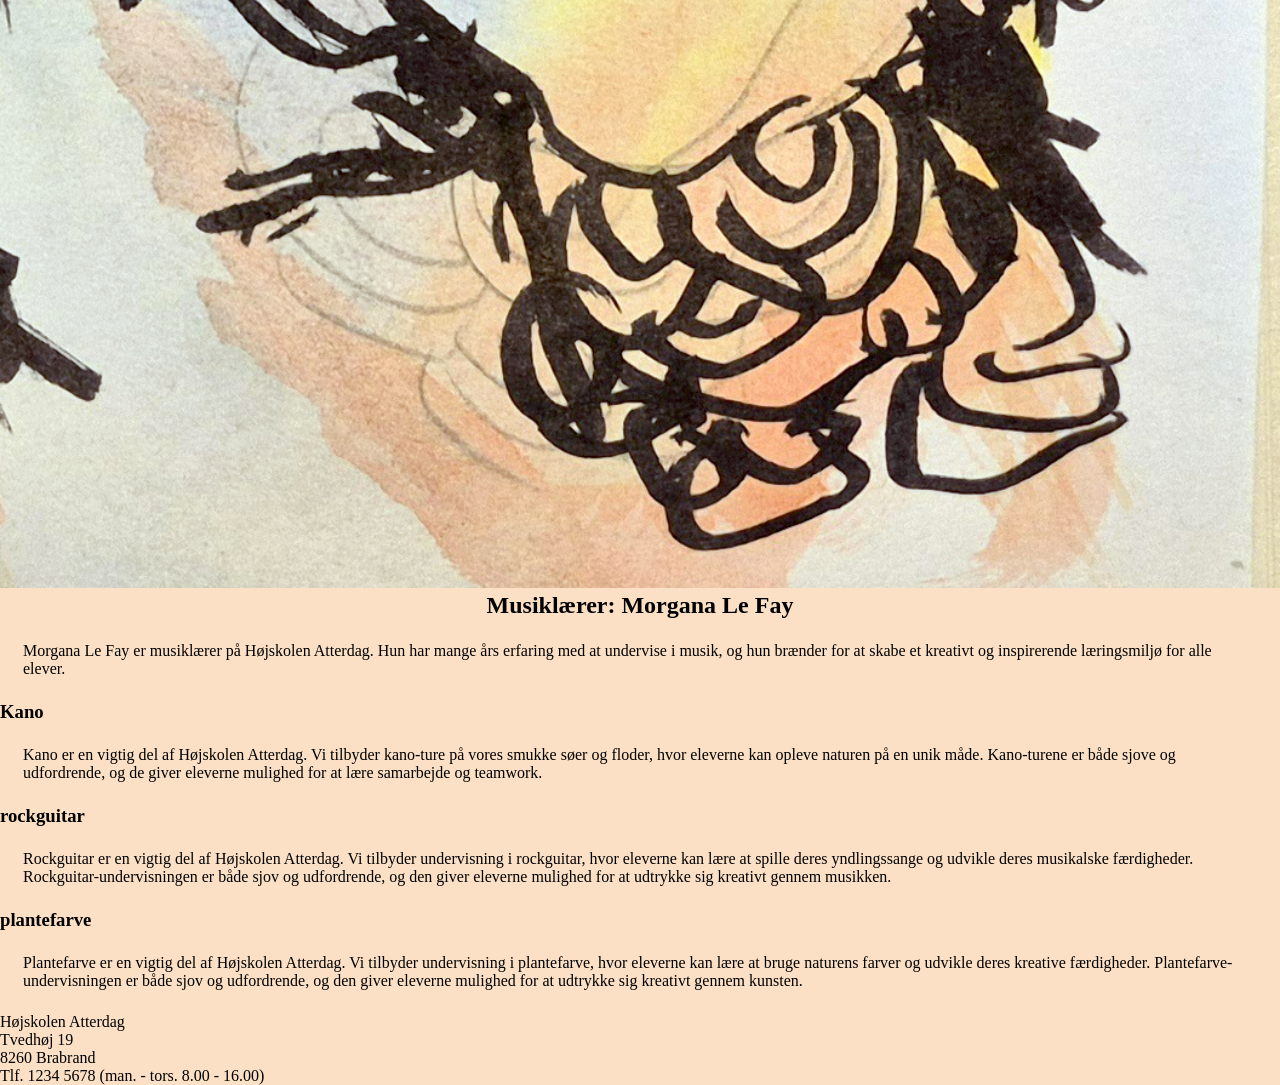
==== commit 4ee5c72f: "..." ====
--- a/mdu-E26E-main/Hoejskole/index.html
+++ b/mdu-E26E-main/Hoejskole/index.html
@@ -51,7 +51,7 @@
         Morgana Le Fay er musiklærer på Højskolen Atterdag. Hun har mange års erfaring med at undervise i musik, og hun brænder for at skabe et kreativt og inspirerende læringsmiljø for alle elever.
       </p>
     </article>
-<div class="flexbox">
+
 <article>
   <h3>Kano</h3>
   <p>
@@ -72,7 +72,6 @@
     Plantefarve er en vigtig del af Højskolen Atterdag. Vi tilbyder undervisning i plantefarve, hvor eleverne kan lære at bruge naturens farver og udvikle deres kreative færdigheder. Plantefarve-undervisningen er både sjov og udfordrende, og den giver eleverne mulighed for at udtrykke sig kreativt gennem kunsten.
   </p>
 </article>
-</div>
   </main>
 
   <!--Her kommer footeren-->
--- a/mdu-E26E-main/Hoejskole/css/css.css
+++ b/mdu-E26E-main/Hoejskole/css/css.css
@@ -36,13 +36,6 @@
   padding: 23px;
 }
 
-.flexbox {
-  display: flex;
-  flex-wrap: wrap;
-  justify-content: center;
-  gap: 20px;
-  padding: 20px;
-}
 
 /* Use your variables on elements along these lines */
 /*
